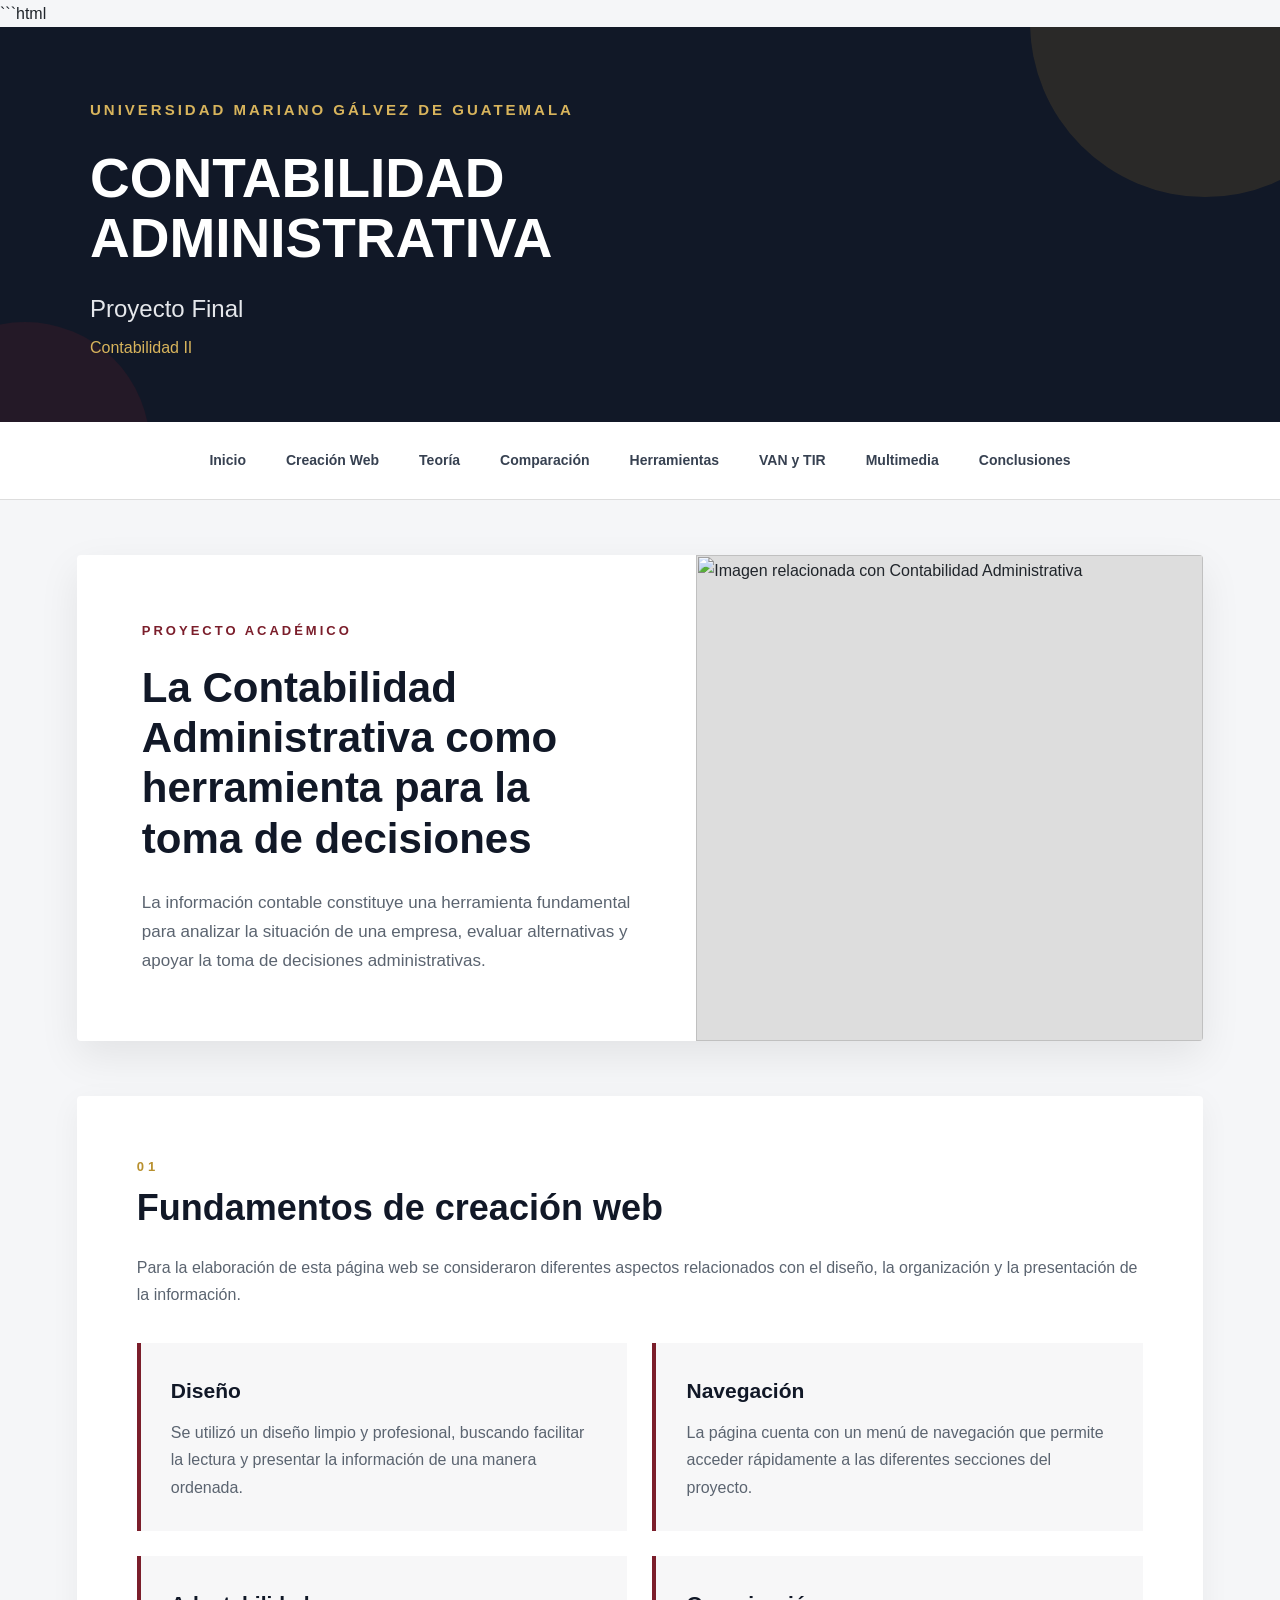
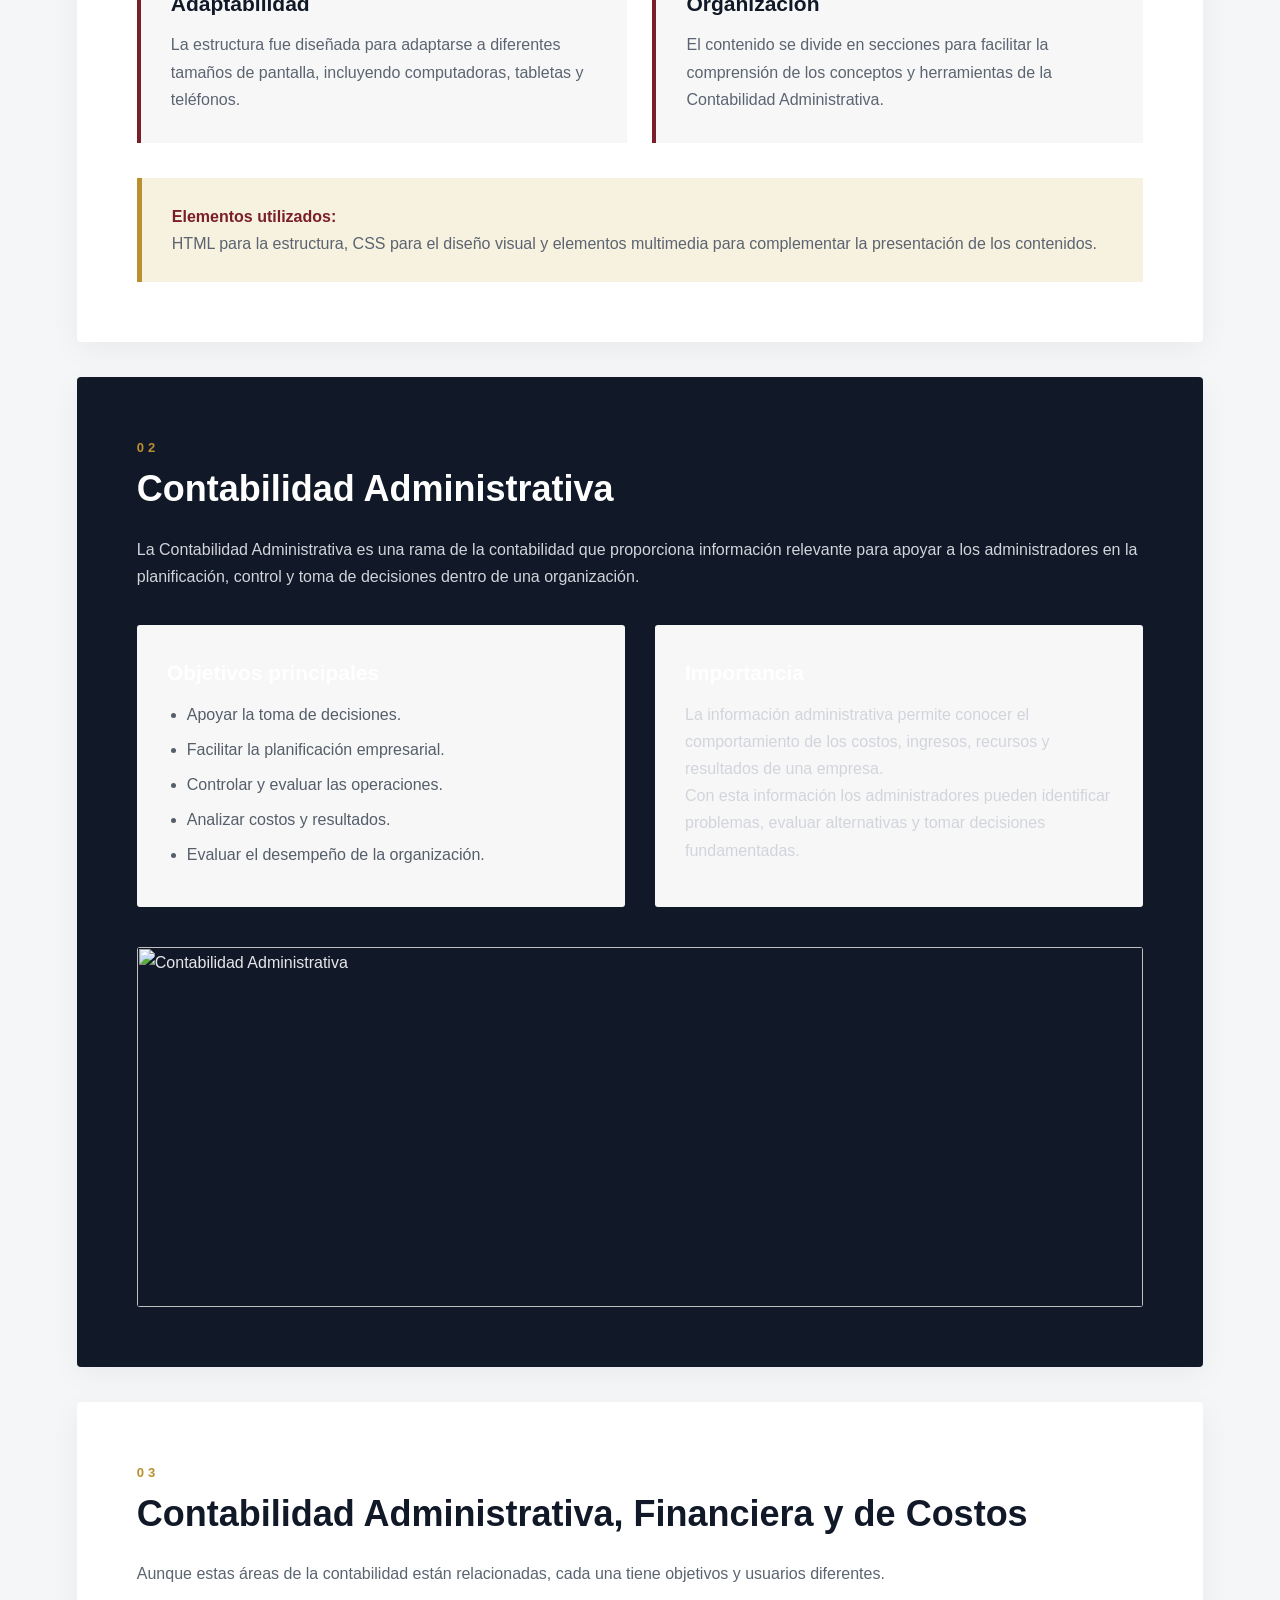
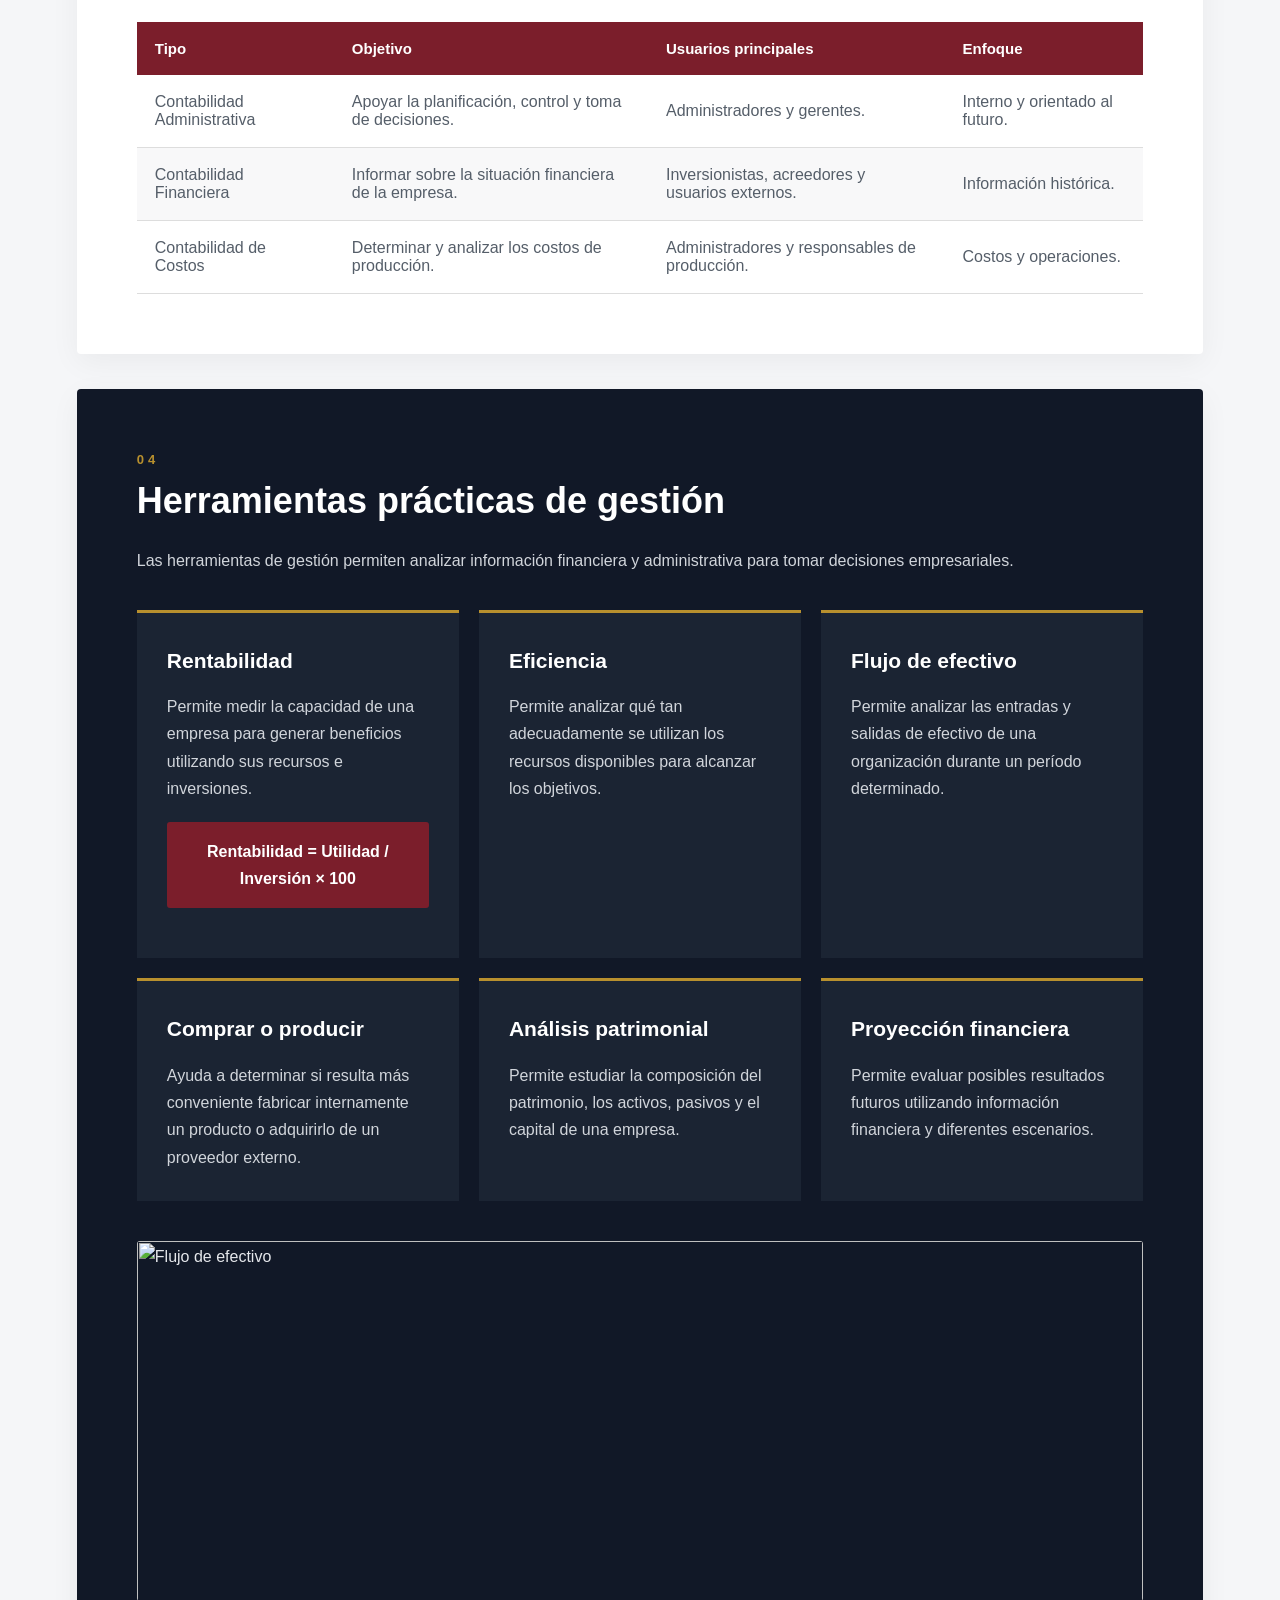
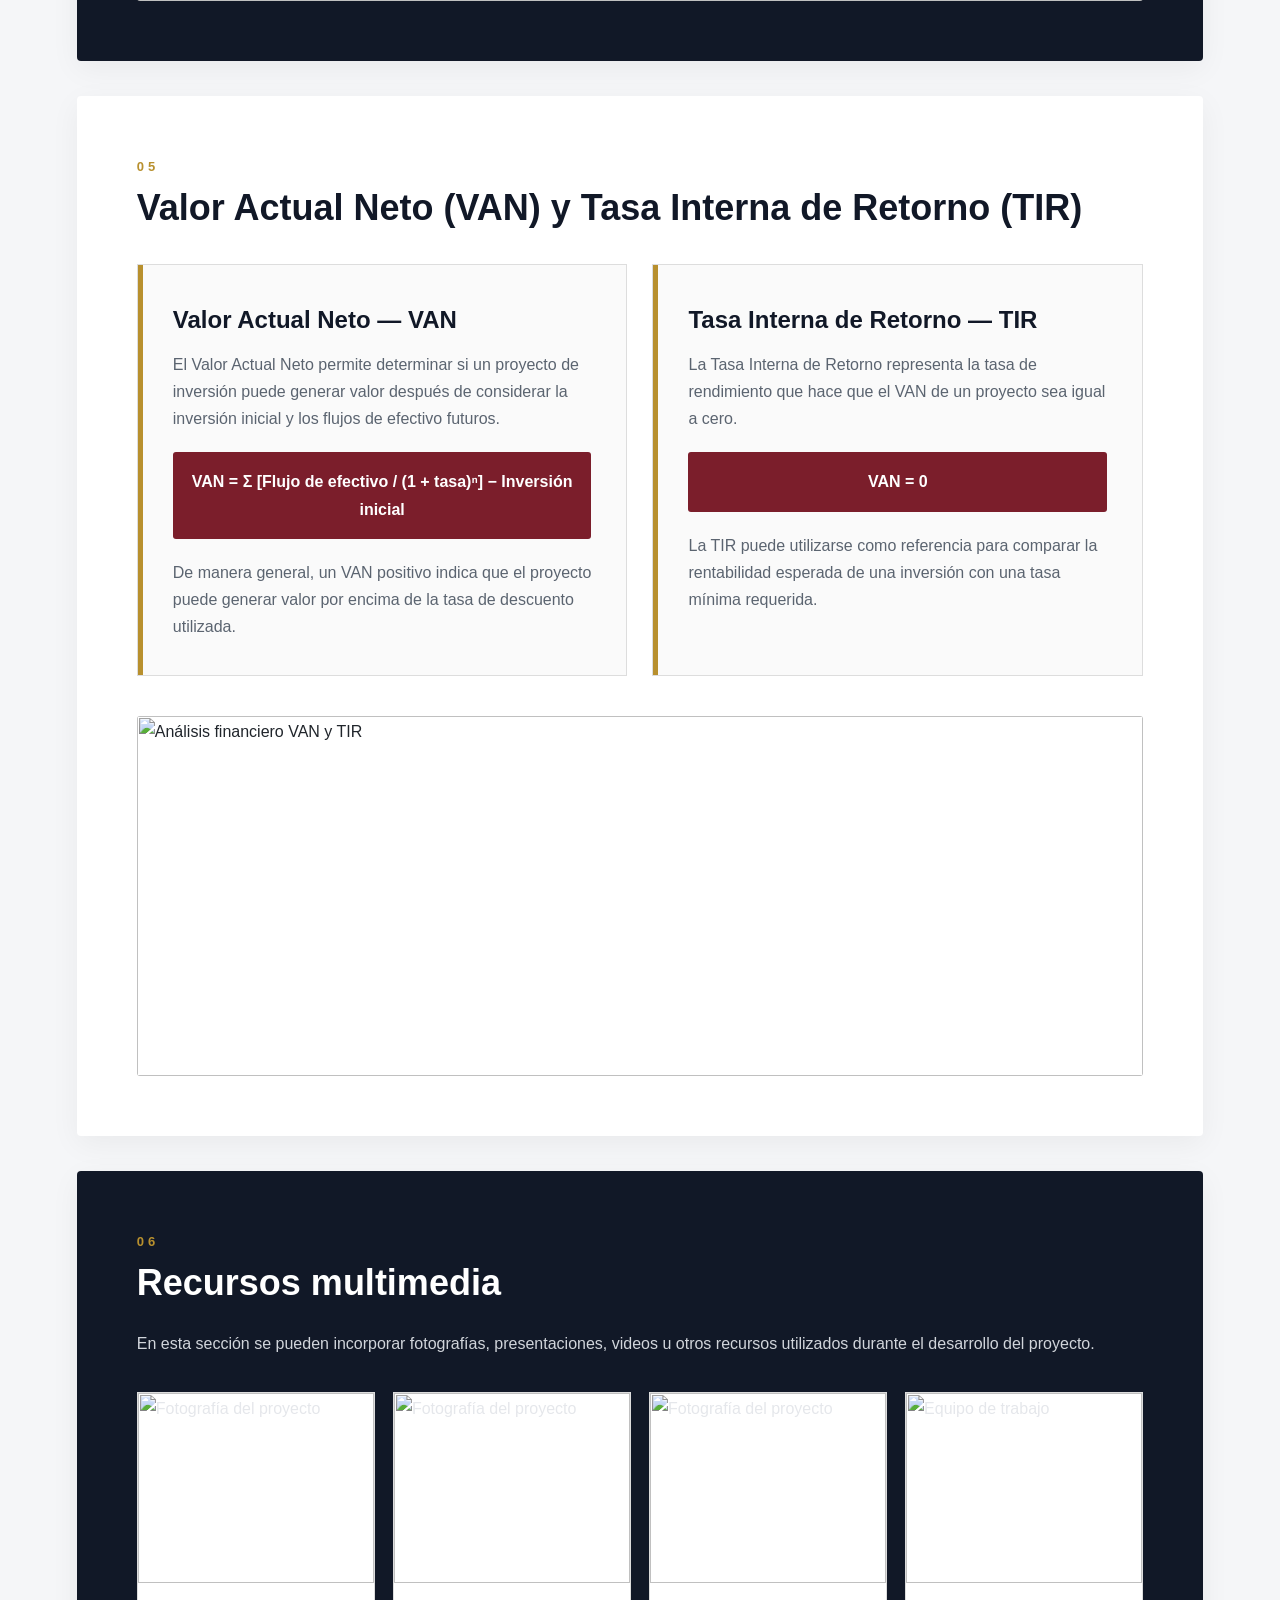
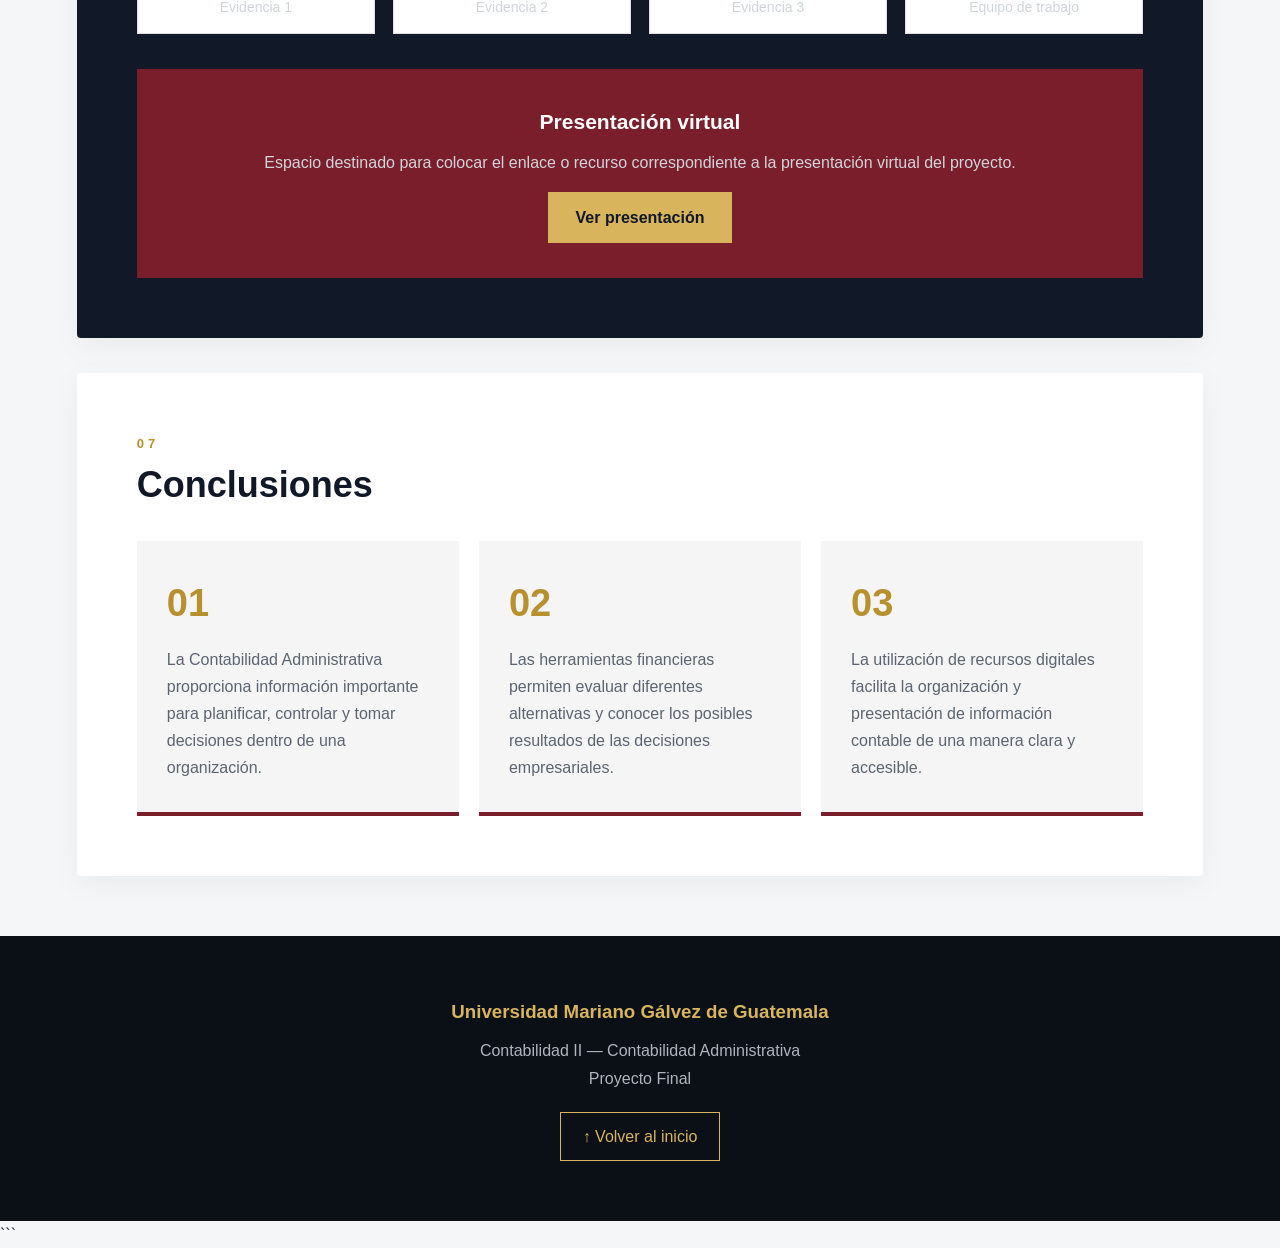
==== Proyecto Contabilidad/index.html @ 935d4d37 "Add files via upload pagina contabilidad" ====
```html
<!DOCTYPE html>
<html lang="es">

<head>

    <meta charset="UTF-8">
    <meta name="viewport" content="width=device-width, initial-scale=1.0">

    <title>Contabilidad Administrativa | Proyecto Final</title>

    <link rel="stylesheet" href="style.css">

</head>

<body>

    <!-- =========================
         ENCABEZADO
    ========================== -->

    <header id="inicio">

        <div class="encabezado">

            <p class="universidad">
                UNIVERSIDAD MARIANO GÁLVEZ DE GUATEMALA
            </p>

            <h1>CONTABILIDAD ADMINISTRATIVA</h1>

            <p class="subtitulo">
                Proyecto Final
            </p>

            <p class="curso">
                Contabilidad II
            </p>

        </div>

    </header>


    <!-- =========================
         MENÚ DE NAVEGACIÓN
    ========================== -->

    <nav>

        <a href="#inicio">Inicio</a>

        <a href="#web">Creación Web</a>

        <a href="#teoria">Teoría</a>

        <a href="#comparacion">Comparación</a>

        <a href="#herramientas">Herramientas</a>

        <a href="#van-tir">VAN y TIR</a>

        <a href="#multimedia">Multimedia</a>

        <a href="#conclusiones">Conclusiones</a>

    </nav>


    <main>


        <!-- =========================
             PORTADA
        ========================== -->

        <section class="portada">

            <div class="portada-texto">

                <span class="etiqueta">
                    PROYECTO ACADÉMICO
                </span>

                <h2>
                    La Contabilidad Administrativa
                    como herramienta para la toma
                    de decisiones
                </h2>

                <p>
                    La información contable constituye una herramienta
                    fundamental para analizar la situación de una empresa,
                    evaluar alternativas y apoyar la toma de decisiones
                    administrativas.
                </p>

            </div>


            <div class="foto-portada">

                <!-- CAMBIA "portada.jpg" POR TU FOTO -->

                <img
                    src="imagenes/conta4.jpg"
                    alt="Imagen relacionada con Contabilidad Administrativa"
                >

            </div>

        </section>


        <!-- =========================
             1. FUNDAMENTOS WEB
        ========================== -->

        <section id="web" class="seccion">

            <span class="numero">01</span>

            <h2>
                Fundamentos de creación web
            </h2>

            <p>
                Para la elaboración de esta página web se consideraron
                diferentes aspectos relacionados con el diseño, la
                organización y la presentación de la información.
            </p>

            <div class="tarjetas">


                <article class="tarjeta">

                    <h3>Diseño</h3>

                    <p>
                        Se utilizó un diseño limpio y profesional,
                        buscando facilitar la lectura y presentar
                        la información de una manera ordenada.
                    </p>

                </article>


                <article class="tarjeta">

                    <h3>Navegación</h3>

                    <p>
                        La página cuenta con un menú de navegación
                        que permite acceder rápidamente a las
                        diferentes secciones del proyecto.
                    </p>

                </article>


                <article class="tarjeta">

                    <h3>Adaptabilidad</h3>

                    <p>
                        La estructura fue diseñada para adaptarse
                        a diferentes tamaños de pantalla, incluyendo
                        computadoras, tabletas y teléfonos.
                    </p>

                </article>


                <article class="tarjeta">

                    <h3>Organización</h3>

                    <p>
                        El contenido se divide en secciones para
                        facilitar la comprensión de los conceptos
                        y herramientas de la Contabilidad Administrativa.
                    </p>

                </article>


            </div>


            <div class="cita">

                <strong>Elementos utilizados:</strong>

                <p>
                    HTML para la estructura, CSS para el diseño visual
                    y elementos multimedia para complementar
                    la presentación de los contenidos.
                </p>

            </div>

        </section>


        <!-- =========================
             2. CONTABILIDAD ADMINISTRATIVA
        ========================== -->

        <section id="teoria" class="seccion fondo">

            <span class="numero">02</span>

            <h2>
                Contabilidad Administrativa
            </h2>

            <p>
                La Contabilidad Administrativa es una rama de la
                contabilidad que proporciona información relevante
                para apoyar a los administradores en la planificación,
                control y toma de decisiones dentro de una organización.
            </p>


            <div class="dos-columnas">

                <div>

                    <h3>Objetivos principales</h3>

                    <ul>

                        <li>
                            Apoyar la toma de decisiones.
                        </li>

                        <li>
                            Facilitar la planificación empresarial.
                        </li>

                        <li>
                            Controlar y evaluar las operaciones.
                        </li>

                        <li>
                            Analizar costos y resultados.
                        </li>

                        <li>
                            Evaluar el desempeño de la organización.
                        </li>

                    </ul>

                </div>


                <div>

                    <h3>Importancia</h3>

                    <p>
                        La información administrativa permite conocer
                        el comportamiento de los costos, ingresos,
                        recursos y resultados de una empresa.
                    </p>

                    <p>
                        Con esta información los administradores pueden
                        identificar problemas, evaluar alternativas
                        y tomar decisiones fundamentadas.
                    </p>

                </div>

            </div>


            <div class="imagen-seccion">

                <img
                    src="imagenes/admin1.jpg"
                    alt="Contabilidad Administrativa"
                >

            </div>

        </section>


        <!-- =========================
             3. COMPARACIÓN
        ========================== -->

        <section id="comparacion" class="seccion">

            <span class="numero">03</span>

            <h2>
                Contabilidad Administrativa,
                Financiera y de Costos
            </h2>

            <p>
                Aunque estas áreas de la contabilidad están relacionadas,
                cada una tiene objetivos y usuarios diferentes.
            </p>


            <div class="tabla-contenedor">

                <table>

                    <thead>

                        <tr>

                            <th>Tipo</th>

                            <th>Objetivo</th>

                            <th>Usuarios principales</th>

                            <th>Enfoque</th>

                        </tr>

                    </thead>


                    <tbody>

                        <tr>

                            <td>
                                Contabilidad Administrativa
                            </td>

                            <td>
                                Apoyar la planificación,
                                control y toma de decisiones.
                            </td>

                            <td>
                                Administradores y gerentes.
                            </td>

                            <td>
                                Interno y orientado al futuro.
                            </td>

                        </tr>


                        <tr>

                            <td>
                                Contabilidad Financiera
                            </td>

                            <td>
                                Informar sobre la situación
                                financiera de la empresa.
                            </td>

                            <td>
                                Inversionistas, acreedores
                                y usuarios externos.
                            </td>

                            <td>
                                Información histórica.
                            </td>

                        </tr>


                        <tr>

                            <td>
                                Contabilidad de Costos
                            </td>

                            <td>
                                Determinar y analizar
                                los costos de producción.
                            </td>

                            <td>
                                Administradores y responsables
                                de producción.
                            </td>

                            <td>
                                Costos y operaciones.
                            </td>

                        </tr>

                    </tbody>

                </table>

            </div>

        </section>


        <!-- =========================
             4. HERRAMIENTAS
        ========================== -->

        <section id="herramientas" class="seccion fondo">

            <span class="numero">04</span>

            <h2>
                Herramientas prácticas de gestión
            </h2>

            <p>
                Las herramientas de gestión permiten analizar
                información financiera y administrativa para
                tomar decisiones empresariales.
            </p>


            <div class="herramientas">


                <article>

                    <h3>Rentabilidad</h3>

                    <p>
                        Permite medir la capacidad de una empresa
                        para generar beneficios utilizando sus
                        recursos e inversiones.
                    </p>

                    <div class="formula">

                        Rentabilidad =
                        Utilidad / Inversión × 100

                    </div>

                </article>


                <article>

                    <h3>Eficiencia</h3>

                    <p>
                        Permite analizar qué tan adecuadamente
                        se utilizan los recursos disponibles
                        para alcanzar los objetivos.
                    </p>

                </article>


                <article>

                    <h3>Flujo de efectivo</h3>

                    <p>
                        Permite analizar las entradas y salidas
                        de efectivo de una organización durante
                        un período determinado.
                    </p>

                </article>


                <article>

                    <h3>Comprar o producir</h3>

                    <p>
                        Ayuda a determinar si resulta más conveniente
                        fabricar internamente un producto o adquirirlo
                        de un proveedor externo.
                    </p>

                </article>


                <article>

                    <h3>Análisis patrimonial</h3>

                    <p>
                        Permite estudiar la composición del patrimonio,
                        los activos, pasivos y el capital de una empresa.
                    </p>

                </article>


                <article>

                    <h3>Proyección financiera</h3>

                    <p>
                        Permite evaluar posibles resultados futuros
                        utilizando información financiera y diferentes
                        escenarios.
                    </p>

                </article>


            </div>


            <div class="imagen-seccion">

                <img
                    src="imagenes/efectivo.jpg"
                    alt="Flujo de efectivo"
                >

            </div>

        </section>


        <!-- =========================
             5. VAN Y TIR
        ========================== -->

        <section id="van-tir" class="seccion">

            <span class="numero">05</span>

            <h2>
                Valor Actual Neto (VAN) y Tasa Interna de Retorno (TIR)
            </h2>


            <div class="van-tir">


                <article>

                    <h3>Valor Actual Neto — VAN</h3>

                    <p>
                        El Valor Actual Neto permite determinar
                        si un proyecto de inversión puede generar
                        valor después de considerar la inversión
                        inicial y los flujos de efectivo futuros.
                    </p>

                    <div class="formula">

                        VAN =
                        Σ [Flujo de efectivo / (1 + tasa)ⁿ]
                        − Inversión inicial

                    </div>

                    <p>
                        De manera general, un VAN positivo indica
                        que el proyecto puede generar valor por
                        encima de la tasa de descuento utilizada.
                    </p>

                </article>


                <article>

                    <h3>Tasa Interna de Retorno — TIR</h3>

                    <p>
                        La Tasa Interna de Retorno representa la tasa
                        de rendimiento que hace que el VAN de un
                        proyecto sea igual a cero.
                    </p>

                    <div class="formula">

                        VAN = 0

                    </div>

                    <p>
                        La TIR puede utilizarse como referencia para
                        comparar la rentabilidad esperada de una
                        inversión con una tasa mínima requerida.
                    </p>

                </article>


            </div>


            <div class="imagen-seccion">

                <img
                    src="imagenes/van.jpg"
                    alt="Análisis financiero VAN y TIR"
                >

            </div>

        </section>


        <!-- =========================
             6. MULTIMEDIA
        ========================== -->

        <section id="multimedia" class="seccion fondo">

            <span class="numero">06</span>

            <h2>
                Recursos multimedia
            </h2>

            <p>
                En esta sección se pueden incorporar fotografías,
                presentaciones, videos u otros recursos utilizados
                durante el desarrollo del proyecto.
            </p>


            <div class="galeria">


                <div class="foto">

                    <img
                        src="imagenes/herramientas .png"
                        alt="Fotografía del proyecto"
                    >

                    <p>
                        Evidencia 1
                    </p>

                </div>


                <div class="foto">

                    <img
                        src="imagenes/conta1.jpg"
                        alt="Fotografía del proyecto"
                    >

                    <p>
                        Evidencia 2
                    </p>

                </div>


                <div class="foto">

                    <img
                        src="imagenes/conta2.jpg"
                        alt="Fotografía del proyecto"
                    >

                    <p>
                        Evidencia 3
                    </p>

                </div>


                <div class="foto">

                    <img
                        src="imagenes/conta3.jpg"
                        alt="Equipo de trabajo"
                    >

                    <p>
                        Equipo de trabajo
                    </p>

                </div>


            </div>


            <div class="presentacion">

                <h3>
                    Presentación virtual
                </h3>

                <p>
                    Espacio destinado para colocar el enlace
                    o recurso correspondiente a la presentación
                    virtual del proyecto.
                </p>

                <a href="#" class="boton">
                    Ver presentación
                </a>

            </div>

        </section>


        <!-- =========================
             7. CONCLUSIONES
        ========================== -->

        <section id="conclusiones" class="seccion">

            <span class="numero">07</span>

            <h2>
                Conclusiones
            </h2>

            <div class="conclusiones">


                <article>

                    <h3>01</h3>

                    <p>
                        La Contabilidad Administrativa proporciona
                        información importante para planificar,
                        controlar y tomar decisiones dentro de una
                        organización.
                    </p>

                </article>


                <article>

                    <h3>02</h3>

                    <p>
                        Las herramientas financieras permiten evaluar
                        diferentes alternativas y conocer los posibles
                        resultados de las decisiones empresariales.
                    </p>

                </article>


                <article>

                    <h3>03</h3>

                    <p>
                        La utilización de recursos digitales facilita
                        la organización y presentación de información
                        contable de una manera clara y accesible.
                    </p>

                </article>


            </div>

        </section>


    </main>


    <!-- =========================
         PIE DE PÁGINA
    ========================== -->

    <footer>

        <h3>
            Universidad Mariano Gálvez de Guatemala
        </h3>

        <p>
            Contabilidad II — Contabilidad Administrativa
        </p>

        <p>
            Proyecto Final
        </p>

        <a href="#inicio">
            ↑ Volver al inicio
        </a>

    </footer>


</body>

</html>
```
---- Proyecto Contabilidad/style.css ----
/* =========================================
   DISEÑO GENERAL
========================================= */

* {
    margin: 0;
    padding: 0;
    box-sizing: border-box;
}

html {
    scroll-behavior: smooth;
}

body {
    font-family: "Segoe UI", Arial, sans-serif;
    background: #f5f6f8;
    color: #20252b;
    line-height: 1.7;
}


/* =========================================
   ENCABEZADO
========================================= */

header {
    background: #111827;
    color: white;
    padding: 70px 25px 60px;
    position: relative;
    overflow: hidden;
}

/* Detalles decorativos */

header::before {
    content: "";
    position: absolute;
    width: 350px;
    height: 350px;
    background: #b8902e;
    border-radius: 50%;
    opacity: 0.15;
    right: -100px;
    top: -180px;
}

header::after {
    content: "";
    position: absolute;
    width: 250px;
    height: 250px;
    background: #7b1e2b;
    border-radius: 50%;
    opacity: 0.18;
    left: -100px;
    bottom: -150px;
}

.encabezado {
    max-width: 1100px;
    margin: auto;
    position: relative;
    z-index: 2;
}

.universidad {
    color: #d8b45c;
    font-size: 15px;
    font-weight: bold;
    letter-spacing: 3px;
    margin-bottom: 25px;
}

header h1 {
    font-size: 55px;
    max-width: 800px;
    line-height: 1.1;
    margin-bottom: 20px;
}

.subtitulo {
    font-size: 24px;
    color: #e5e7eb;
}

.curso {
    color: #d8b45c;
    margin-top: 5px;
}


/* =========================================
   NAVEGACIÓN
========================================= */

nav {
    background: #ffffff;
    padding: 18px 5%;
    display: flex;
    justify-content: center;
    gap: 8px;
    flex-wrap: wrap;
    position: sticky;
    top: 0;
    z-index: 1000;
    border-bottom: 1px solid #ddd;
}

nav a {
    text-decoration: none;
    color: #374151;
    padding: 9px 16px;
    border-radius: 30px;
    font-size: 14px;
    font-weight: 600;
    transition: 0.3s;
}

nav a:hover {
    background: #7b1e2b;
    color: white;
    transform: translateY(-2px);
}


/* =========================================
   CONTENEDOR
========================================= */

main {
    width: 88%;
    max-width: 1150px;
    margin: auto;
}


/* =========================================
   PORTADA
========================================= */

.portada {
    margin: 55px 0;
    min-height: 430px;
    background: white;
    display: grid;
    grid-template-columns: 1.1fr 0.9fr;
    border-radius: 4px;
    overflow: hidden;
    box-shadow: 0 15px 40px rgba(0, 0, 0, 0.08);
}

.portada-texto {
    padding: 65px;
    display: flex;
    justify-content: center;
    flex-direction: column;
}

.etiqueta {
    color: #7b1e2b;
    font-size: 13px;
    font-weight: bold;
    letter-spacing: 3px;
    margin-bottom: 20px;
}

.portada h2 {
    font-size: 42px;
    line-height: 1.2;
    color: #111827;
    margin-bottom: 25px;
}

.portada p {
    color: #5b6470;
    font-size: 17px;
}

.foto-portada {
    background: #ddd;
    min-height: 430px;
}

.foto-portada img {
    width: 100%;
    height: 100%;
    object-fit: cover;
}


/* =========================================
   SECCIONES
========================================= */

.seccion {
    background: white;
    margin: 35px 0;
    padding: 60px;
    border-radius: 4px;
    box-shadow: 0 8px 30px rgba(0, 0, 0, 0.05);
}

.seccion.fondo {
    background: #111827;
    color: #e5e7eb;
}

.seccion.fondo h2,
.seccion.fondo h3 {
    color: white;
}

.numero {
    color: #b8902e;
    font-size: 13px;
    font-weight: bold;
    letter-spacing: 4px;
}

.seccion h2 {
    color: #111827;
    font-size: 36px;
    line-height: 1.2;
    margin: 8px 0 25px;
}

.seccion h3 {
    color: #7b1e2b;
    font-size: 21px;
    margin-bottom: 10px;
}

.seccion p {
    color: #5b6470;
}

.seccion.fondo p {
    color: #d1d5db;
}


/* =========================================
   TARJETAS DE FUNDAMENTOS
========================================= */

.tarjetas {
    display: grid;
    grid-template-columns: repeat(2, 1fr);
    gap: 25px;
    margin-top: 35px;
}

.tarjeta {
    background: #f7f7f8;
    padding: 30px;
    border-left: 4px solid #7b1e2b;
    transition: 0.3s;
}

.tarjeta:hover {
    transform: translateX(6px);
    background: #f0f0f2;
}

.tarjeta h3 {
    color: #111827;
}


/* =========================================
   BLOQUE DESTACADO
========================================= */

.cita {
    margin-top: 35px;
    padding: 25px 30px;
    background: #f7f1df;
    border-left: 5px solid #b8902e;
}

.cita strong {
    color: #7b1e2b;
}


/* =========================================
   DOS COLUMNAS
========================================= */

.dos-columnas {
    display: grid;
    grid-template-columns: 1fr 1fr;
    gap: 30px;
    margin-top: 35px;
}

.dos-columnas > div {
    background: #f7f7f8;
    padding: 30px;
    border-radius: 3px;
}

.dos-columnas ul {
    padding-left: 20px;
}

.dos-columnas li {
    margin-bottom: 8px;
    color: #555e69;
}


/* =========================================
   IMÁGENES
========================================= */

.imagen-seccion {
    margin-top: 40px;
}

.imagen-seccion img {
    display: block;
    width: 100%;
    height: 360px;
    object-fit: cover;
    border-radius: 3px;
}


/* =========================================
   TABLA
========================================= */

.tabla-contenedor {
    overflow-x: auto;
    margin-top: 35px;
}

table {
    width: 100%;
    border-collapse: collapse;
    background: white;
}

th {
    background: #7b1e2b;
    color: white;
    text-align: left;
    padding: 18px;
    font-size: 15px;
}

td {
    padding: 18px;
    border-bottom: 1px solid #ddd;
    color: #555e69;
}

tr:nth-child(even) {
    background: #f8f8f9;
}

tr:hover {
    background: #f2ecda;
}


/* =========================================
   HERRAMIENTAS
========================================= */

.herramientas {
    display: grid;
    grid-template-columns: repeat(3, 1fr);
    gap: 20px;
    margin-top: 35px;
}

.herramientas article {
    background: #1b2433;
    padding: 30px;
    border-top: 3px solid #b8902e;
    transition: 0.3s;
}

.herramientas article:hover {
    transform: translateY(-6px);
    background: #222e40;
}

.herramientas h3 {
    color: #d8b45c;
    margin-bottom: 15px;
}

.herramientas p {
    color: #cbd5e1;
}


/* =========================================
   FÓRMULAS
========================================= */

.formula {
    background: #7b1e2b;
    color: white;
    padding: 16px;
    margin: 20px 0;
    text-align: center;
    font-weight: bold;
    border-radius: 3px;
}


/* =========================================
   VAN Y TIR
========================================= */

.van-tir {
    display: grid;
    grid-template-columns: 1fr 1fr;
    gap: 25px;
    margin-top: 35px;
}

.van-tir article {
    border: 1px solid #ddd;
    padding: 35px;
    background: #fafafa;
    position: relative;
}

.van-tir article::before {
    content: "";
    position: absolute;
    width: 5px;
    height: 100%;
    background: #b8902e;
    left: 0;
    top: 0;
}

.van-tir h3 {
    color: #111827;
    font-size: 24px;
}


/* =========================================
   GALERÍA
========================================= */

.galeria {
    display: grid;
    grid-template-columns: repeat(4, 1fr);
    gap: 18px;
    margin-top: 35px;
}

.foto {
    background: white;
    overflow: hidden;
    border: 1px solid #ddd;
}

.foto img {
    display: block;
    width: 100%;
    height: 190px;
    object-fit: cover;
    transition: 0.4s;
}

.foto:hover img {
    transform: scale(1.06);
}

.foto p {
    padding: 13px;
    margin: 0;
    text-align: center;
    font-size: 14px;
    color: #374151;
}


/* =========================================
   PRESENTACIÓN
========================================= */

.presentacion {
    margin-top: 35px;
    padding: 35px;
    background: #7b1e2b;
    text-align: center;
}

.presentacion h3 {
    color: white;
}

.presentacion p {
    color: #f1f1f1;
}

.boton {
    display: inline-block;
    margin-top: 15px;
    padding: 12px 28px;
    background: #d8b45c;
    color: #111827;
    text-decoration: none;
    font-weight: bold;
    transition: 0.3s;
}

.boton:hover {
    background: white;
}


/* =========================================
   CONCLUSIONES
========================================= */

.conclusiones {
    display: grid;
    grid-template-columns: repeat(3, 1fr);
    gap: 20px;
    margin-top: 35px;
}

.conclusiones article {
    padding: 30px;
    background: #f5f5f6;
    border-bottom: 4px solid #7b1e2b;
}

.conclusiones h3 {
    color: #b8902e;
    font-size: 38px;
}


/* =========================================
   FOOTER
========================================= */

footer {
    margin-top: 60px;
    padding: 60px 20px;
    background: #0b0f16;
    color: white;
    text-align: center;
}

footer h3 {
    color: #d8b45c;
    margin-bottom: 10px;
}

footer p {
    color: #aeb5bf;
}

footer a {
    display: inline-block;
    margin-top: 20px;
    padding: 10px 22px;
    border: 1px solid #d8b45c;
    color: #d8b45c;
    text-decoration: none;
    transition: 0.3s;
}

footer a:hover {
    background: #d8b45c;
    color: #111827;
}


/* =========================================
   TABLET
========================================= */

@media (max-width: 900px) {

    header h1 {
        font-size: 42px;
    }

    .portada {
        grid-template-columns: 1fr;
    }

    .tarjetas {
        grid-template-columns: 1fr 1fr;
    }

    .herramientas {
        grid-template-columns: 1fr 1fr;
    }

    .galeria {
        grid-template-columns: 1fr 1fr;
    }

}


/* =========================================
   CELULAR
========================================= */

@media (max-width: 600px) {

    header {
        padding: 45px 20px;
    }

    header h1 {
        font-size: 32px;
    }

    .universidad {
        font-size: 12px;
        letter-spacing: 1.5px;
    }

    nav {
        position: static;
    }

    nav a {
        font-size: 12px;
    }

    main {
        width: 94%;
    }

    .portada-texto {
        padding: 35px 25px;
    }

    .portada h2 {
        font-size: 30px;
    }

    .seccion {
        padding: 35px 22px;
    }

    .seccion h2 {
        font-size: 28px;
    }

    .tarjetas,
    .dos-columnas,
    .herramientas,
    .van-tir,
    .galeria,
    .conclusiones {
        grid-template-columns: 1fr;
    }

    .foto-portada {
        min-height: 280px;
    }

    .imagen-seccion img {
        height: 250px;
    }

    .foto img {
        height: 240px;
    }

}
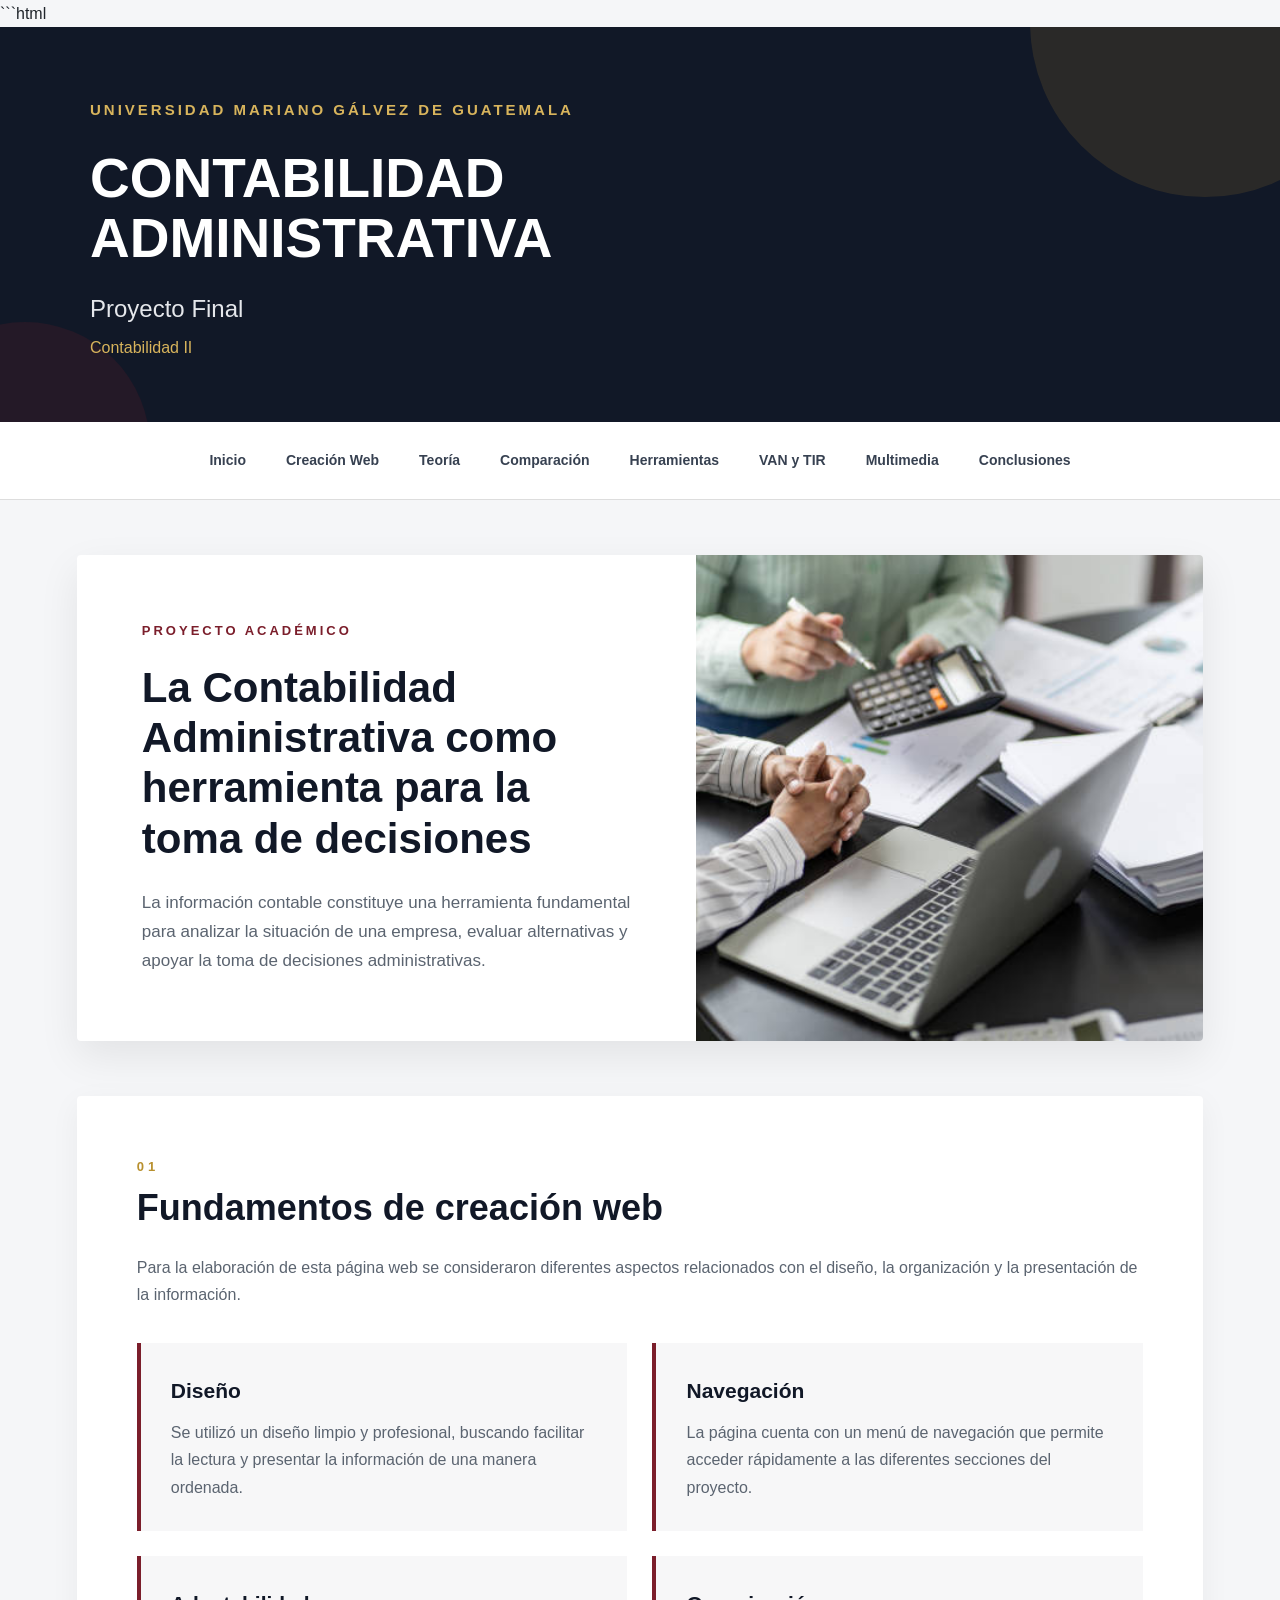
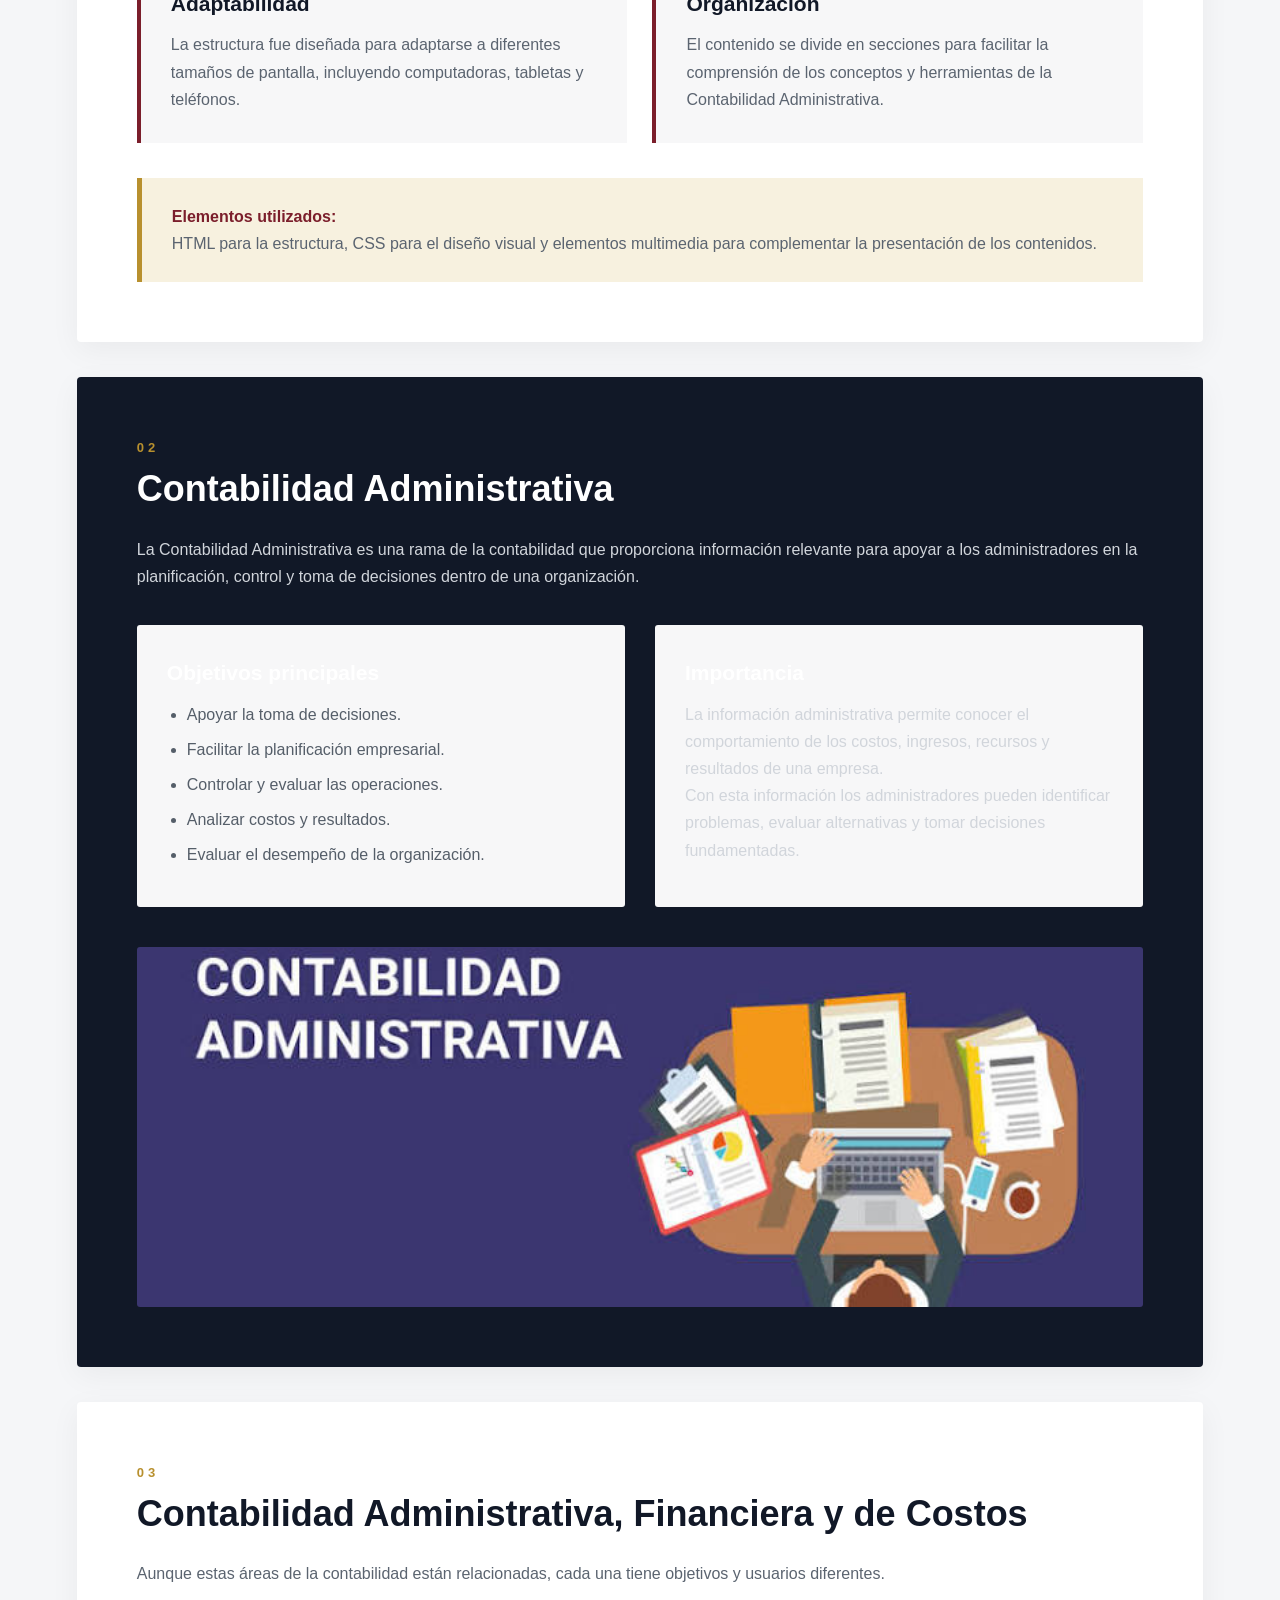
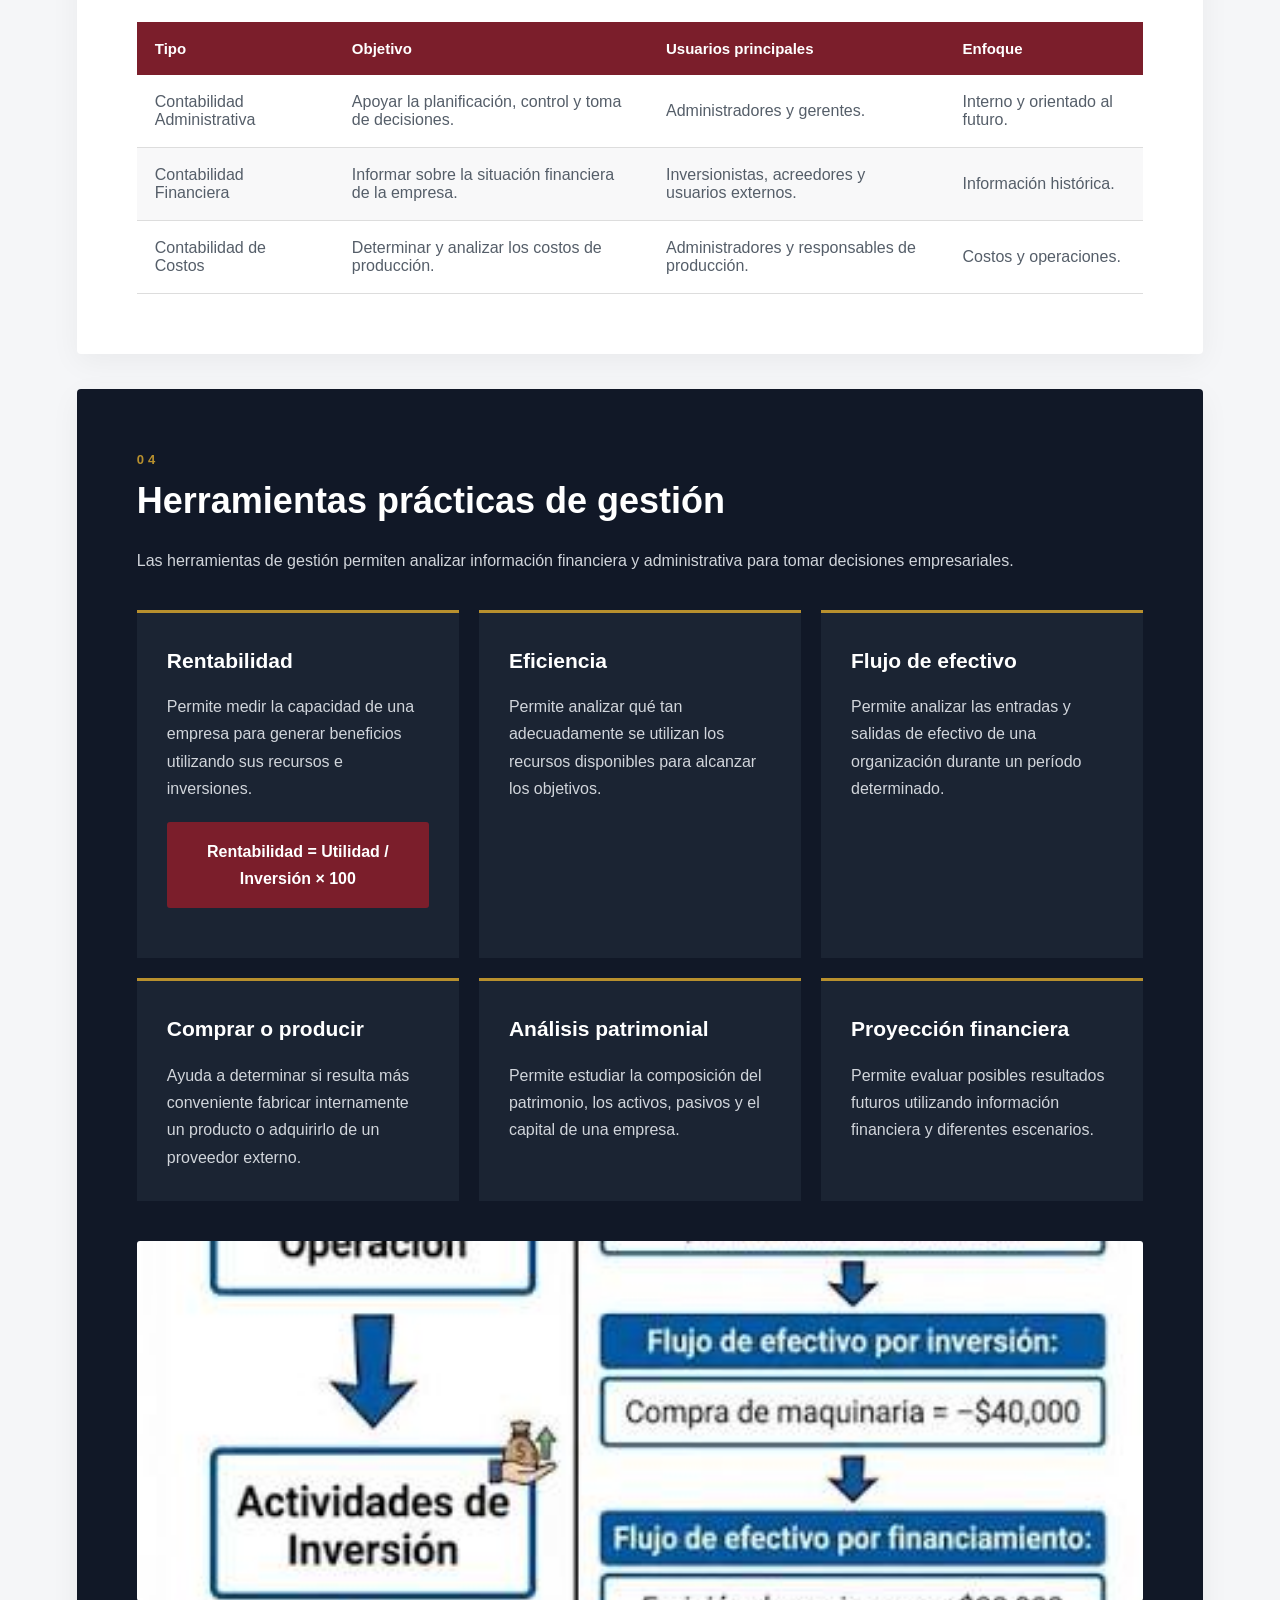
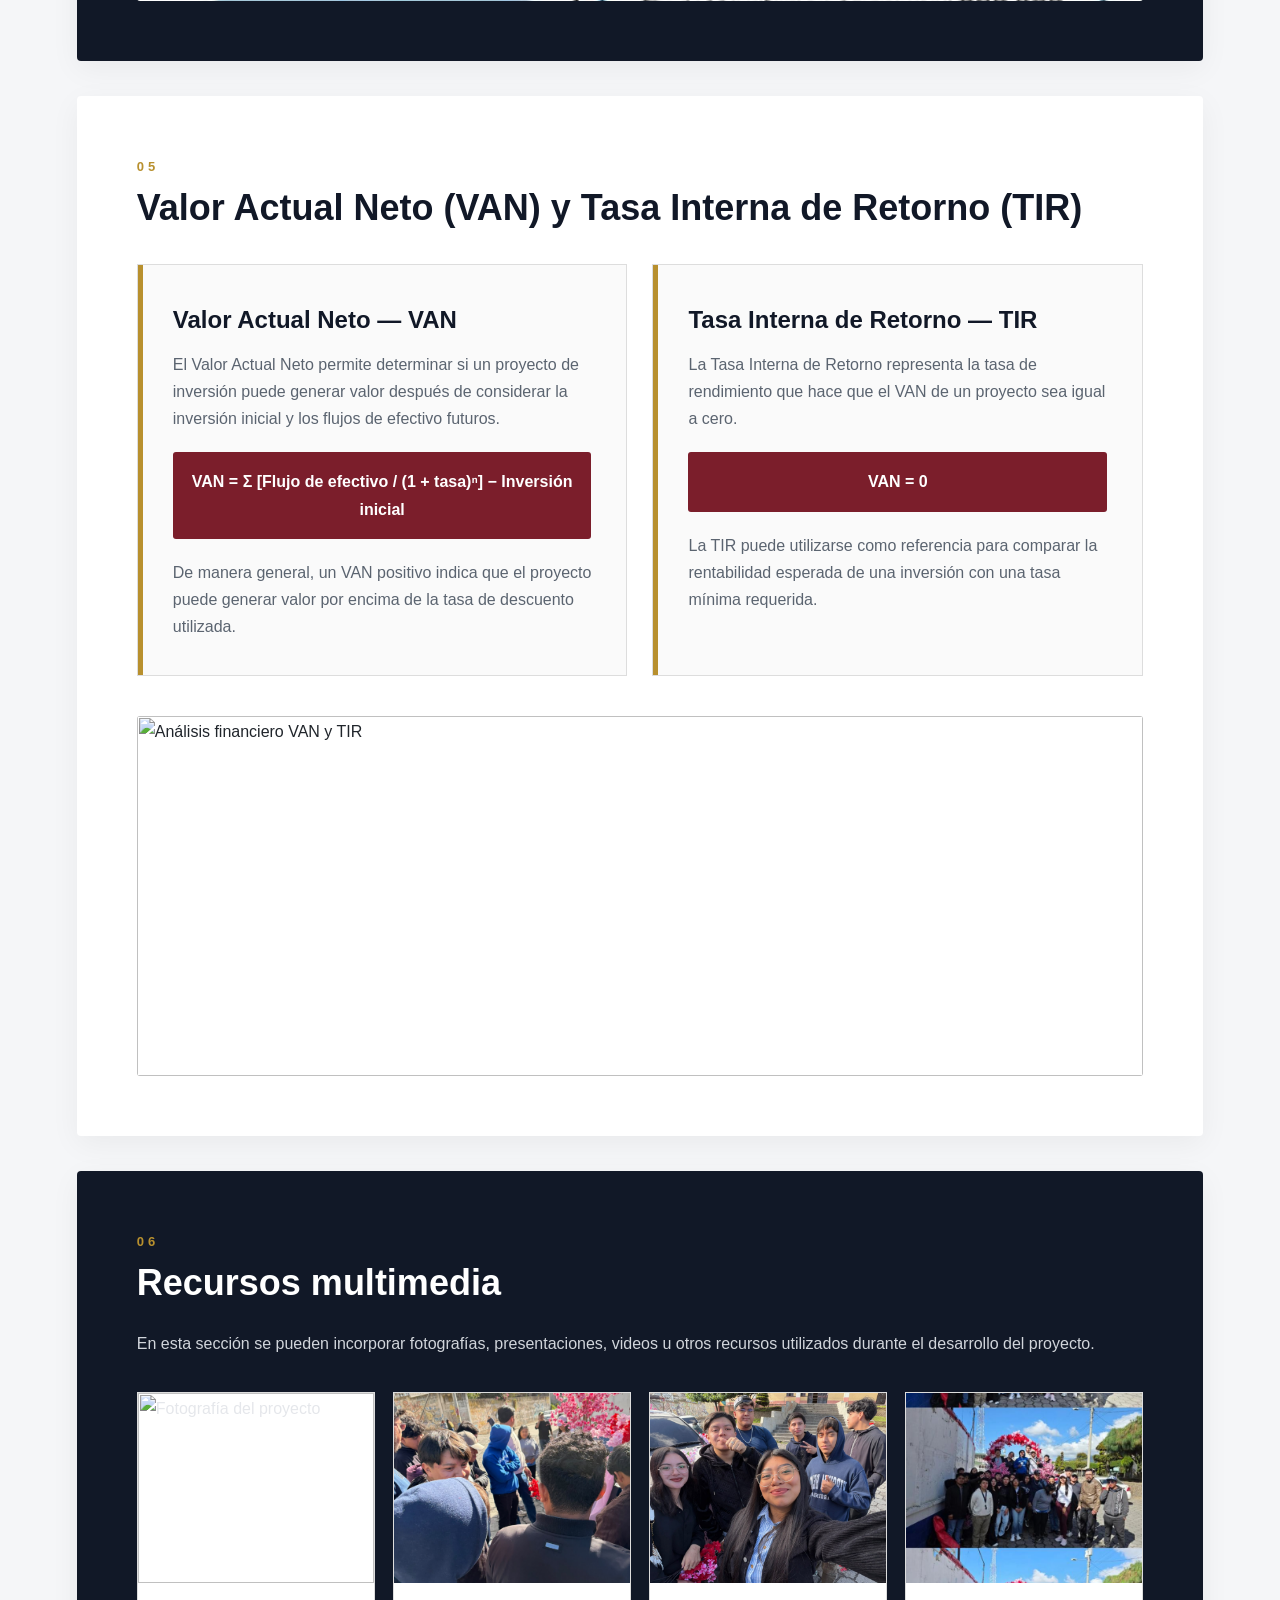
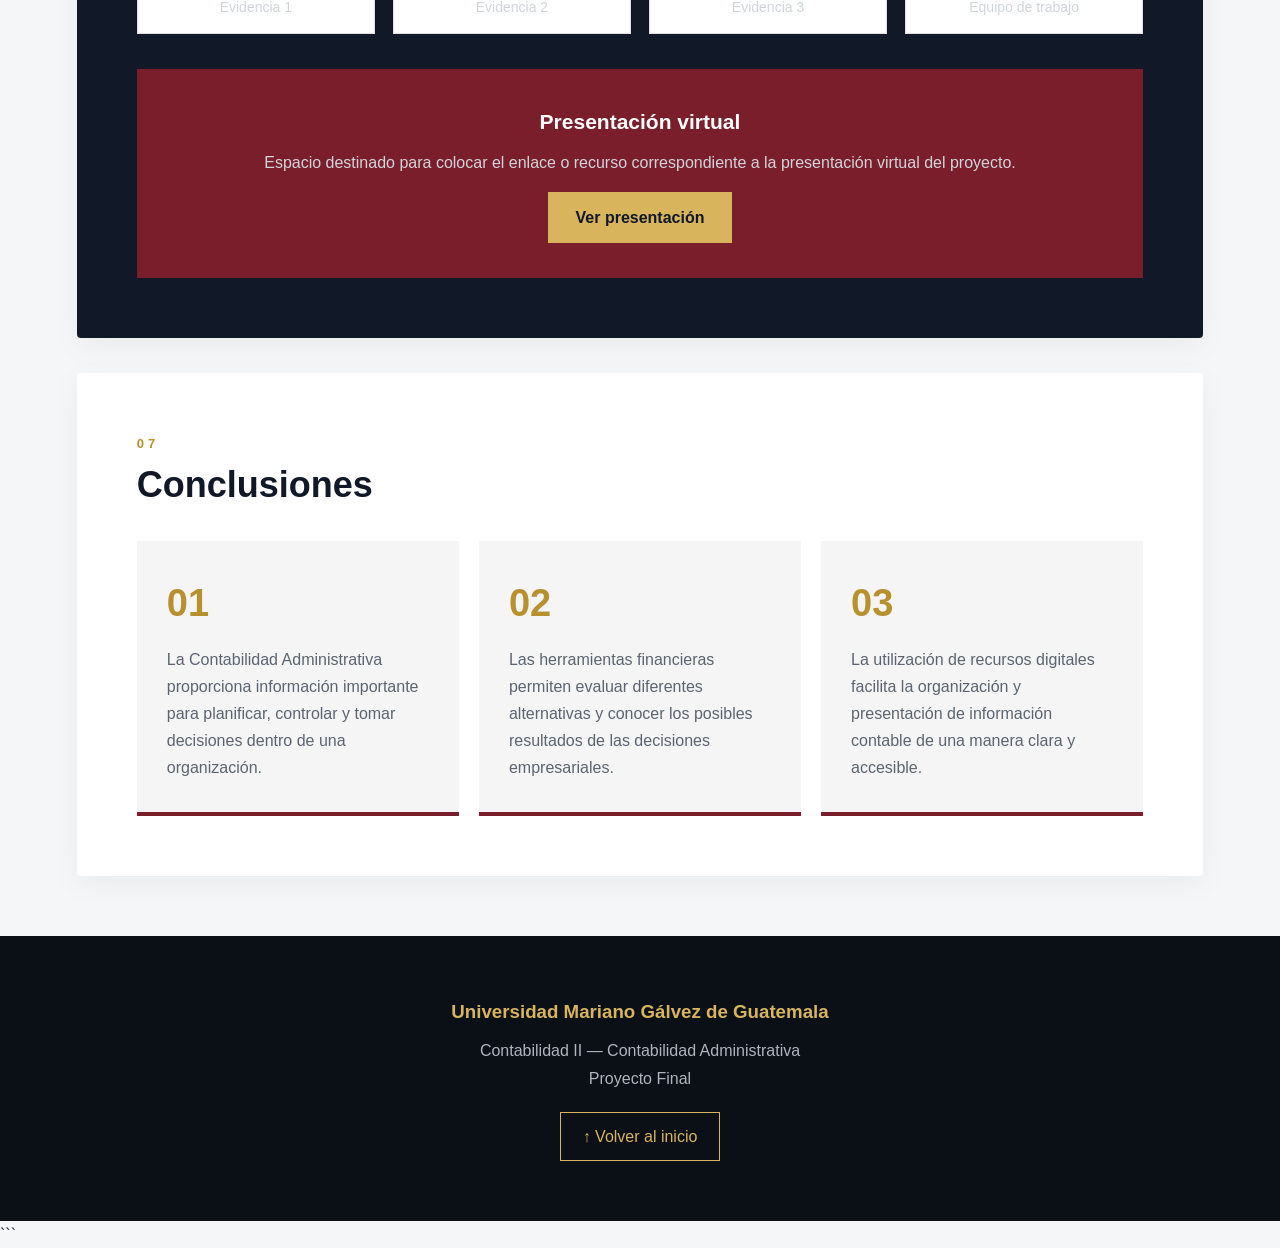
==== commit 10b5e9a0: "Refactor HTML structure for accounting project" ====
--- a/Proyecto Contabilidad/index.html
+++ b/Proyecto Contabilidad/index.html
@@ -103,7 +103,7 @@
                 <!-- CAMBIA "portada.jpg" POR TU FOTO -->
 
                 <img
-                    src="imagenes/conta4.jpg"
+                    src="Imagenes/conta4.jpg"
                     alt="Imagen relacionada con Contabilidad Administrativa"
                 >
 
@@ -280,7 +280,7 @@
             <div class="imagen-seccion">
 
                 <img
-                    src="imagenes/admin1.jpg"
+                    src="Imagenes/admin1.jpg"
                     alt="Contabilidad Administrativa"
                 >
 
@@ -519,7 +519,7 @@
             <div class="imagen-seccion">
 
                 <img
-                    src="imagenes/efectivo.jpg"
+                    src="Imagenes/efectivo.jpg"
                     alt="Flujo de efectivo"
                 >
 
@@ -603,7 +603,7 @@
             <div class="imagen-seccion">
 
                 <img
-                    src="imagenes/van.jpg"
+                    src=Imagenes/van.jpg"
                     alt="Análisis financiero VAN y TIR"
                 >
 
@@ -637,7 +637,7 @@
                 <div class="foto">
 
                     <img
-                        src="imagenes/herramientas .png"
+                        src="Imagenes/herramientas.png"
                         alt="Fotografía del proyecto"
                     >
 
@@ -651,7 +651,7 @@
                 <div class="foto">
 
                     <img
-                        src="imagenes/conta1.jpg"
+                        src="Imagenes/conta1.jpg"
                         alt="Fotografía del proyecto"
                     >
 
@@ -665,7 +665,7 @@
                 <div class="foto">
 
                     <img
-                        src="imagenes/conta2.jpg"
+                        src="Imagenes/conta2.jpg"
                         alt="Fotografía del proyecto"
                     >
 
@@ -679,7 +679,7 @@
                 <div class="foto">
 
                     <img
-                        src="imagenes/conta3.jpg"
+                        src="Imagenes/conta3.jpg"
                         alt="Equipo de trabajo"
                     >
 
@@ -805,4 +805,4 @@
 </body>
 
 </html>
-```+```
